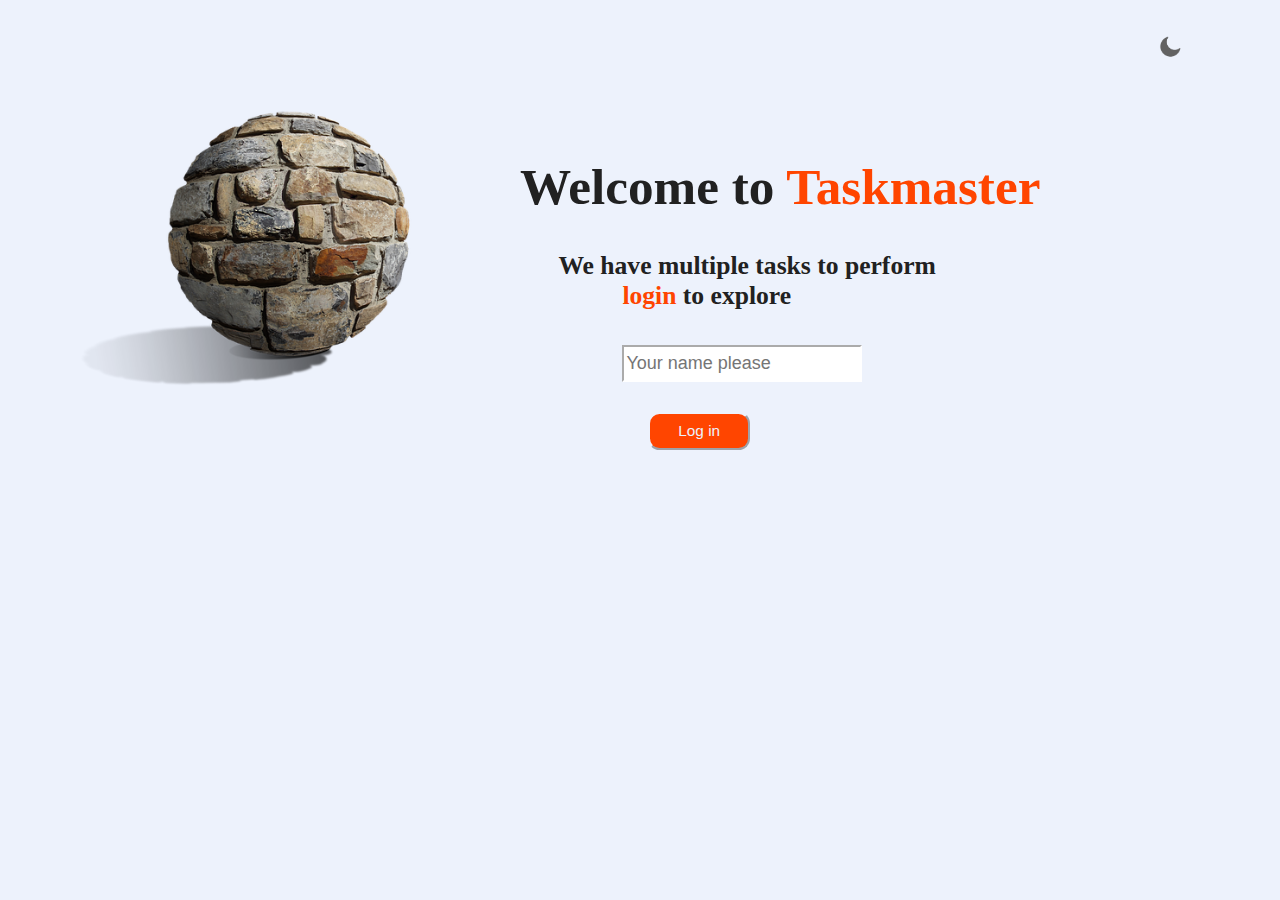
==== index.html @ 1ca276c0 "first commit" ====
<!DOCTYPE html>
<html lang="en">
<head>
    <meta charset="UTF-8">
    <meta http-equiv="X-UA-Compatible" content="IE=edge">
    <meta name="viewport" content="width=device-width, initial-scale=1.0">
    <title>TaskMaster</title>
    <link rel="stylesheet" href="./CSS/main.css">
</head>
<body class="pla">

    <!-- First page -->

    <div class="bac">
        <div class="theme">
            <img src="./Assets/moon.png" class="mon" id="icon">
        </div>
        <div class="para">
            <h1 class="hclr">Welcome to <span class="clr">Taskmaster</span></h1>
            <h4 class="mar">We have multiple tasks to perform <br><span class="mar1"><span class="mar2"> login </span> to explore </span></h4>
            
            <input type="text" id="tim1" placeholder="Your name please"> <br><br>
            <a href="./tasksPage.html">
                <button class="bt" onclick="show()">Log in</button>
            </a>
        </div>
    </div>


    <script src="./JS/main.js"></script>
</body>
</html>
---- CSS/main.css ----
/* Main page */

body{
    background-color: var(--primary-color);
}

.mon{
    width: 2vw;
    cursor: pointer;
}

:root{
    --primary-color:#edf2fc;
    --secondry-color:#212121;
}

.dark-theme{
    --primary-color:#000106;
    --secondry-color:#fff;
}

.theme{
    float: right;
    margin-right: 7vw;
    padding-top: 2vw;
}

.bac{
    background: var(--primary-color);
    background-image: url(/Assets/sphere-stone-g58790901a_640.png);
    background-repeat: no-repeat;
    background-size: contain;
}

.para{
    font-size: 2vw;
    padding-top: 9vw;
    margin-left: 40vw;
}

.hclr{
    color: var(--secondry-color);
}

.clr{
    color: orangered;
}

.bt{
    background-color: orangered;
    font-size: 1.2vw;
    border-radius: .9vw;
    width: 8vw;
    color: var(--primary-color);
    height: 3vw;
    border-color: var(--primary-color);
    margin-left: 10vw;
    cursor: pointer;
}

.mar{
    margin-left:3vw ;
   color:var(--secondry-color);
}

.mar1{
    margin-left:5vw ;
   color:var(--secondry-color);
}

.mar2{
    color: orangered;
}

#tim1{
    height: 2.4vw;
    border-color: white;
    font-family:Arial, Helvetica, sans-serif;
    font-size: large;
    margin-left:8vw ;
}





/* TasksPage */

@import url('https://fonts.googleapis.com/css2?family=Raleway&display=swap');
@import url('https://fonts.googleapis.com/css2?family=Acme&display=swap');

.universe{
    background-image: url(/Assets/content.png);
    background-repeat: no-repeat;
    background-size: contain;
}

.state{
    text-align: center;
    color: orangered;
    padding-top: 2vw;
    font-weight: 700;
    font-size:4vw;
    /* font-family: 'Times New Roman', Times, serif; */
    font-family: 'Acme', sans-serif;
}

.flx1{
    display: flex;
    text-align: center;
    justify-content:space-evenly;
    padding-top: 4vw;
    padding-bottom: 3.3vw;
}

.im1{
    margin-top: 1vw;
}

.pad{
    padding: 3vw;
}

.pad2{
    padding-top: 2vw;
}

.pad3{
    padding-top: 1vw;
}

.pad4{
    padding-top: 1vw;
}

.btn2{
    color: white;
    background-color:blue;
}

.headline{
    height: 45vw;
}

#greet{
    /* font-weight: 700; */
    font-size:4vw;
    /* font-family:'Segoe UI', Tahoma, Geneva, Verdana, sans-serif; */
    font-family: 'Raleway', sans-serif;
    text-align: center;
    padding-top: 10vw;
    color: orangered;
}

#greet2{
    /* font-weight: 700; */
    font-size:4vw;
    /* font-family:'Segoe UI', Tahoma, Geneva, Verdana, sans-serif; */
    font-family: 'Raleway', sans-serif;
    text-align: center;
    padding-top: 4vw;
}

.arrow{
    text-align: center;
    justify-content: center;
    padding-top: 4vw;
}

.img1{   
    height: 8vw;
}
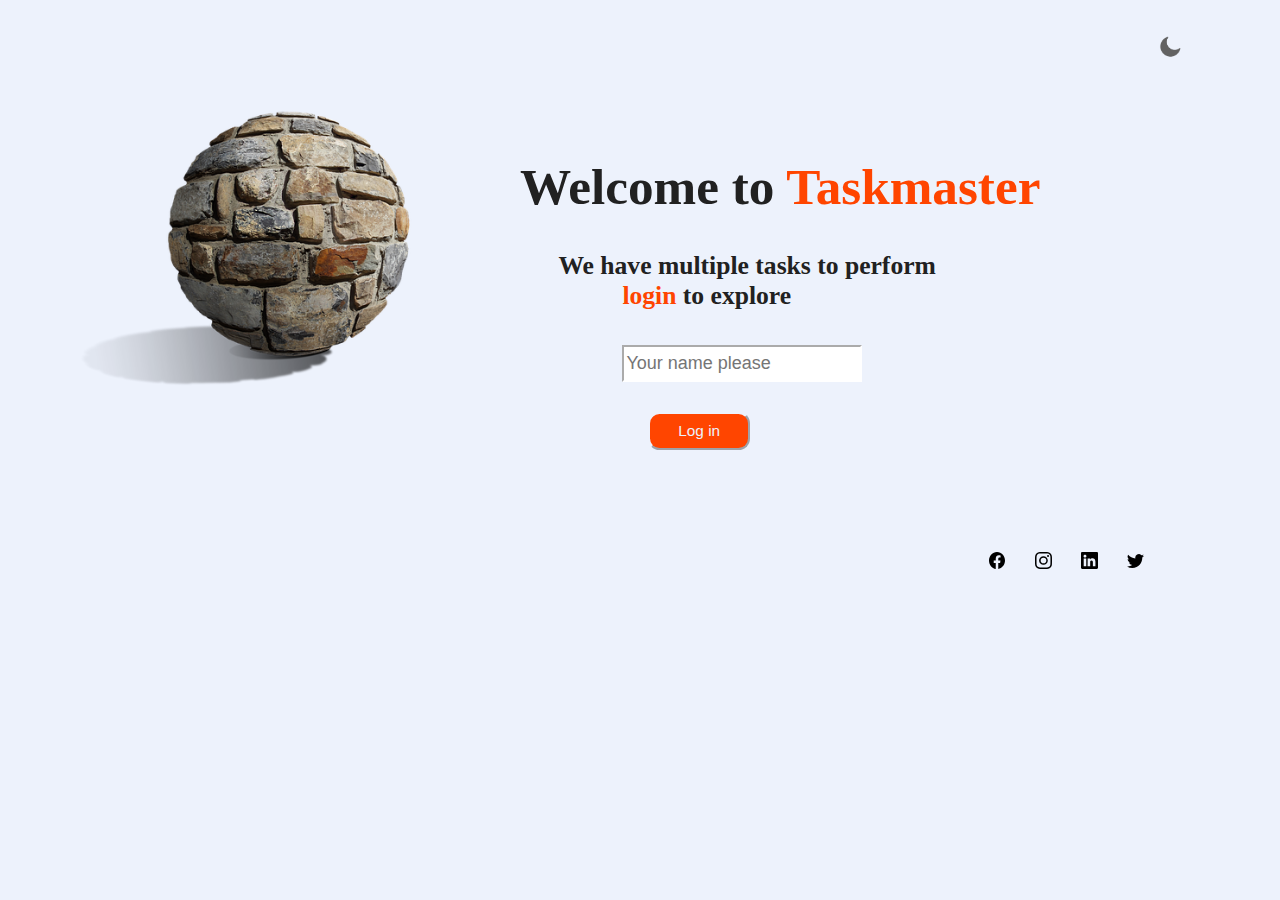
==== commit b43729a8: "second commit" ====
--- a/index.html
+++ b/index.html
@@ -19,11 +19,18 @@
             <h1 class="hclr">Welcome to <span class="clr">Taskmaster</span></h1>
             <h4 class="mar">We have multiple tasks to perform <br><span class="mar1"><span class="mar2"> login </span> to explore </span></h4>
             
-            <input type="text" id="tim1" placeholder="Your name please"> <br><br>
+            <input type="text" id="tim1" onkeyup="show1()" onclick="err()" placeholder="Your name please"> 
+            <span id="err"></span><br><br>
             <a href="./tasksPage.html">
-                <button class="bt" onclick="show()">Log in</button>
+                <button class="bt" id="bt" onclick="show()" disabled>Log in</button>
             </a>
         </div>
+    </div>
+    <div class="para2">
+        <a class="nap" href="https://www.facebook.com/ankitsingh915"><img class="i1" src="./Assets/facebook.svg"></a>
+        <a class="nap" href="https://www.instagram.com/ankitsingh915/"><img class="i1" src="./Assets//instagram.svg"></a>
+        <a class="nap" href="https://www.linkedin.com/in/ankit-singh-a5671b246/"><img class="i1" src="./Assets//linkedin.svg"></a>
+        <a class="nap" href="https://twitter.com/ankitsingh915"><img class="i1" src="./Assets//twitter.svg"></a>
     </div>
 
 
--- a/CSS/main.css
+++ b/CSS/main.css
@@ -27,7 +27,7 @@
 
 .bac{
     background: var(--primary-color);
-    background-image: url(/Assets/sphere-stone-g58790901a_640.png);
+    background-image: url(../Assets/sphere-stone-g58790901a_640.png);
     background-repeat: no-repeat;
     background-size: contain;
 }
@@ -80,6 +80,25 @@
     margin-left:8vw ;
 }
 
+#err{
+    font-size: 1.3vw;
+    color: red
+}
+
+.para2{
+    float: right;
+    margin-right: 10vw;
+    margin-top:8vw;
+}
+
+.nap{
+    padding-left: 2vw;
+}
+
+.i1{
+    width: 1.3vw;
+}
+
 
 
 
@@ -88,22 +107,42 @@
 
 @import url('https://fonts.googleapis.com/css2?family=Raleway&display=swap');
 @import url('https://fonts.googleapis.com/css2?family=Acme&display=swap');
+@import url('https://fonts.googleapis.com/css2?family=Lora:wght@500&display=swap');
 
 .universe{
-    background-image: url(/Assets/content.png);
+    background-image: url(/Assets/bac1.jpg);
     background-repeat: no-repeat;
-    background-size: contain;
+    background-size:cover;
+}
+
+.anc{
+    text-decoration: none;
+    font-weight: 500;
+}
+
+li{
+    list-style-type: none;
+    padding: 2vw;
+    font-size: 1.3vw;
+}
+
+.list{
+    display: flex;
+    float: right;
+    margin-right: 10vw;
+    /* justify-content:space-around; */
 }
 
 .state{
     text-align: center;
-    color: orangered;
+    color:white;
+    /* background-color: burlywood; */
     padding-top: 2vw;
     font-weight: 700;
     font-size:4vw;
     /* font-family: 'Times New Roman', Times, serif; */
-    font-family: 'Acme', sans-serif;
-}
+    /* font-family: 'Acme', sans-serif; */
+    font-family: 'Lora', serif;}
 
 .flx1{
     display: flex;
@@ -121,6 +160,13 @@
     padding: 3vw;
 }
 
+.pad:hover{
+    background-color:cadetblue;
+    opacity: 1;
+    /* border: 1px solid white; */
+    box-shadow: 15px 15px rgb(2, 123, 128);
+}
+
 .pad2{
     padding-top: 2vw;
 }
@@ -142,33 +188,41 @@
     height: 45vw;
 }
 
+.edit{
+    color: orangered;
+    font-family: 'Montserrat', sans-serif;
+    font-weight: 600;
+}
+
 #greet{
-    /* font-weight: 700; */
     font-size:4vw;
-    /* font-family:'Segoe UI', Tahoma, Geneva, Verdana, sans-serif; */
-    font-family: 'Raleway', sans-serif;
-    text-align: center;
+    font-family: 'Lora', serif;
+    padding-left: 5vw;
     padding-top: 10vw;
-    color: orangered;
+    color:rgb(16, 123, 185);
 }
 
 #greet2{
-    /* font-weight: 700; */
     font-size:4vw;
-    /* font-family:'Segoe UI', Tahoma, Geneva, Verdana, sans-serif; */
-    font-family: 'Raleway', sans-serif;
-    text-align: center;
+    font-family: 'Lora', serif;
+    padding-left: 15vw;
     padding-top: 4vw;
 }
 
 .arrow{
-    text-align: center;
-    justify-content: center;
+    padding-left: 20vw;
     padding-top: 4vw;
 }
 
 .img1{   
     height: 8vw;
+    transform: rotate(180deg);
+
+}
+
+.img1:hover{
+    /* background-color: white; */
+    transform: rotate(0deg);
 }
     
     
